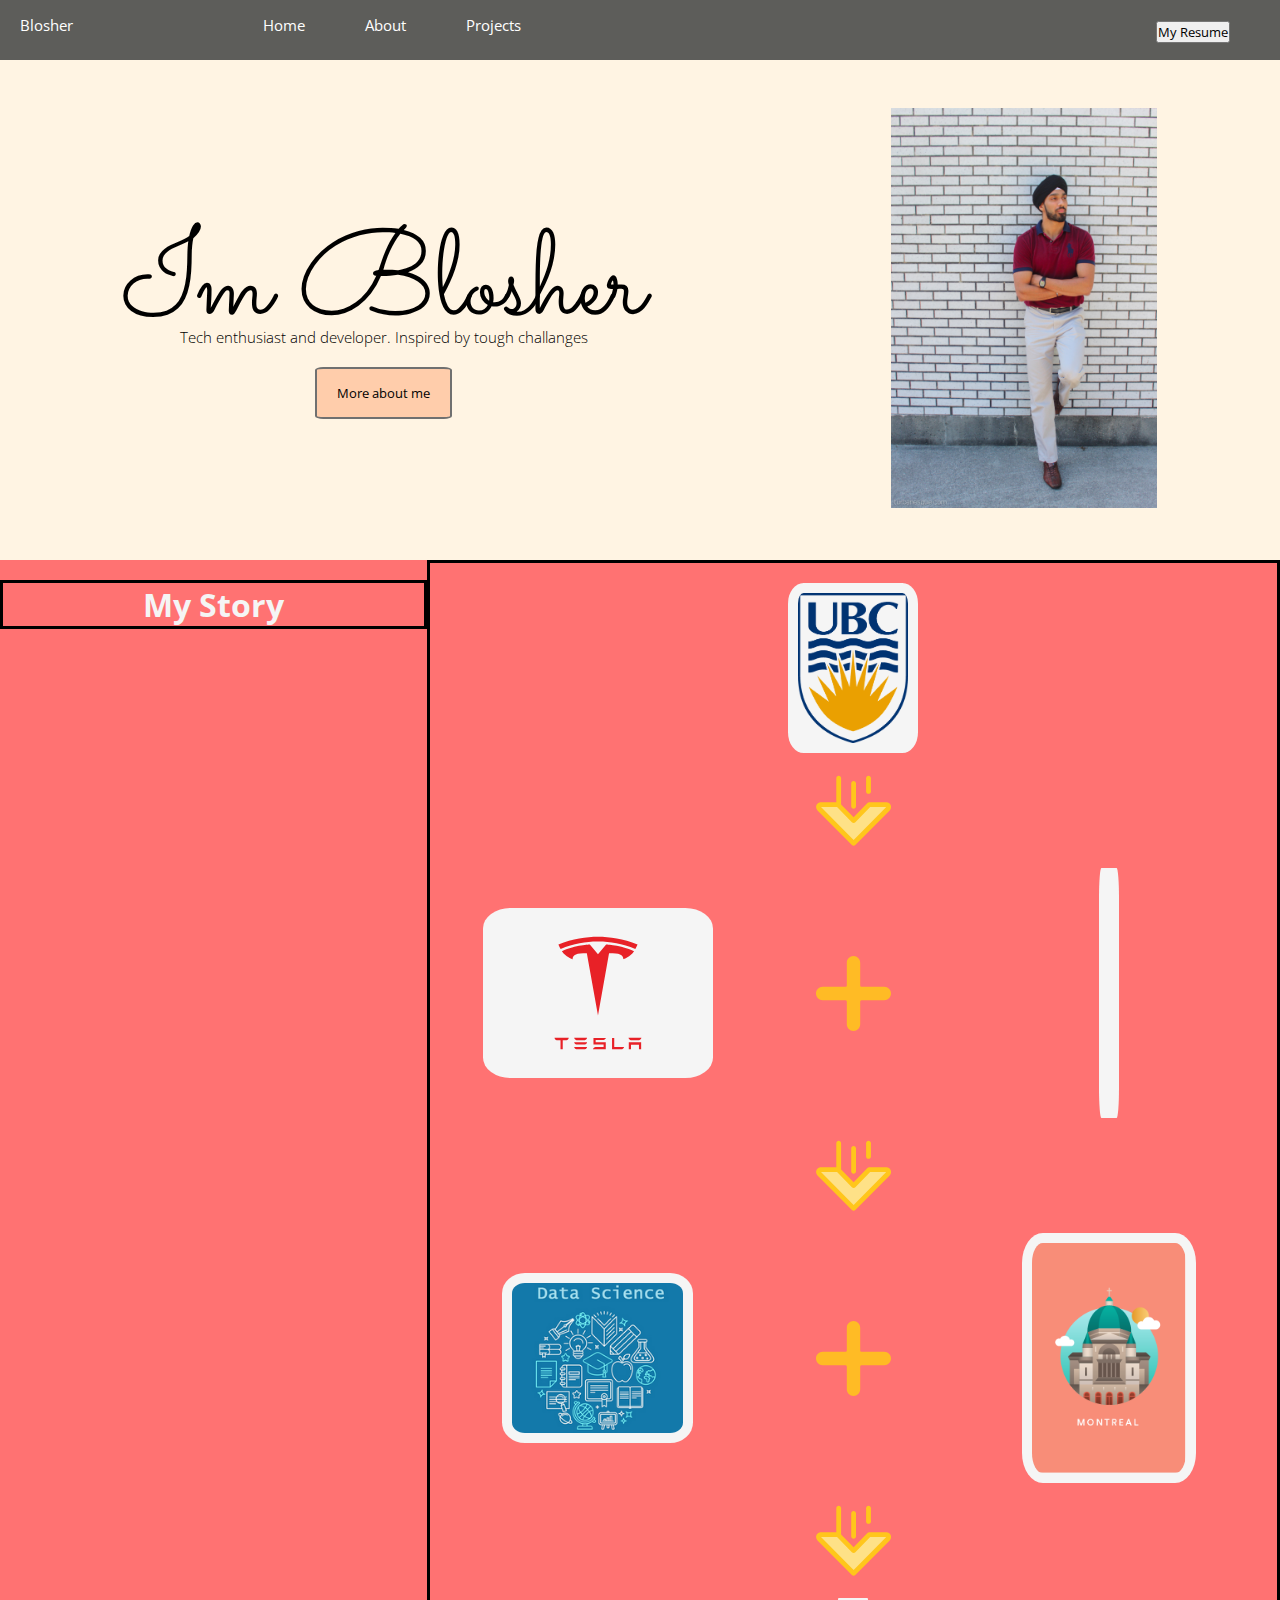
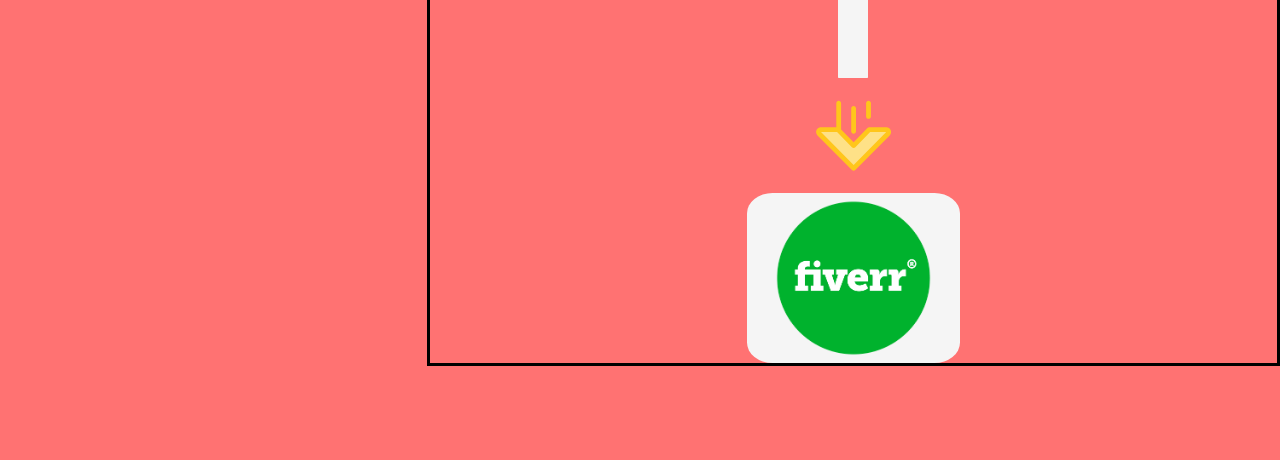
==== PersonalWebsite2/index.html @ 556f164b "Initial Loading of files" ====
<!DOCTYPE html>
<html lang="en" dir="ltr">

<head>
  <meta charset="utf-8" name="Blosher Brar" description="" content="" />
  <link rel="stylesheet" type="text/css" href="index.css">
  <link href="https://fonts.googleapis.com/css?family=Merriweather|Sacramento&display=swap" rel="stylesheet">
  <link href="https://fonts.googleapis.com/css2?family=Open+Sans&display=swap" rel="stylesheet">
  <title>Blosher Brar</title>
</head>
<header class="icon-bar">
  <li class="nav-name"><a href="index.html">Blosher</a></li>
  <li><a href="index.html">Home</a></li>
  <li><a href="about.html">About</a></li>
  <li><a href="projects.html">Projects</a></li>
  <li><button class="nav-resume"> My Resume</button></li>
</header>

<body>
  <div class="grid-container-1">
    <div class="grid-c1-item-1">
      <h1 id="main-name">Im Blosher</h1>
      <h3>Tech enthusiast and developer. Inspired by tough challanges</h3>
      <form action="about.html" method="get">
        <button class="button about-me" type="submit">More about me</button>
      </form>
    </div>
    <div class="grid-c1-item-2">
      <img id="main-pic" src="images/main_pic.jpg" alt="self pic">
    </div>
  </div>
  <div class="grid-container-2">
    <div class="grid-c2-item-1">
      <h1>My Story</h1>
    </div>
    <div class="grid-c2-item-2">
      <img src="images/ubc.gif" alt="">
      <img src="images/next.svg" alt="">
      <img src="images/tesla-logo.svg" alt="">
      <img src="images/plus.svg" alt="">
      <img src="images/army.jpg" alt="">
      <img src="images/next.svg" alt="">
      <img src="images/data_science.png" alt="">
      <img src="images/plus.svg" alt="">
      <img src="images/montreal.png" alt="">
      <img src="images/next.svg" alt="">
      <img src="images/groundswell.png" alt="">
      <img src="images/next.svg" alt="">
      <img src="images/fiverr.png" alt="">
    </div>

  </div>

</body>

</html>
---- PersonalWebsite2/index.css ----
*{
    font-family: "Open Sans", sans-serif;
    margin: 0;
    padding: 0;
    box-sizing: border-box;
}

.button{
    padding: 15px 20px;
    border-radius: 6%;
    background-color: #FFCDAB;
    border: solid 2px #707070 ;
}

/*navigation bar*/
header{
    width: 100%;
    background-color: #5D5D5A;
    overflow: auto;
    margin: 0;
    padding: 0;
    position: relative;
    height: 60px;
}

header li{
    list-style-type: none;
    margin: 0;
    padding: 0;
}

header a{
    border-radius: 10%;
    display: block;
    float: left;
    padding: 5px 10px;
    margin: 10px 20px 0px 20px;
    text-decoration-line: none;
    text-align: center;
    color: white;
    font-size: 15px;
    transition: all .5s ease;
}
/* name  */
.nav-name a{
    margin-right: 150px;
    margin-left: 10px;
}
.nav-name a:hover{
    background-color: #5d5d5d;
}

header a:hover{
    background-color: black;
}

button.about-me:hover{
    background-color: #5D5D5A ;
    color: white;
    transition: all .5s ease;
}

.nav-resume{
    position: absolute;
    top: 35%;
    right: 50px;
}

/* container #1 */

.grid-container-1{
    display: grid;
    grid-template-columns: auto auto;
    justify-content: middle;
    height: 500px;
    background-color: #FFF4E3;
}

.grid-c1-item-1{
    width: 100%;
    text-align: center;
    margin: auto;
}

.grid-c1-item-2{
    width: 100%;
    text-align: center;
    margin: auto;
}

/* container #1 elements */
#main-name{
    font-family: "Sacramento", cursive;
    font-size: 120px;
    font-weight: lighter;
    margin-bottom:-50px;
}

.grid-c1-item-1 h3{
    font-size: 15px;
    font-weight: lighter;
}

.grid-c1-item-1 button{
    margin-top: 20px;
}

#main-pic{
    height: 400px;
    width: auto;
}
/* media files */
@media screen and (max-width: 800px) {
    .grid-container-1{
        display: grid;
        grid-template-columns: auto;
        justify-content: middle;
        height: 1000px;
        background-color: #FFF4E3;
        }
    }

/* container #2 */

.grid-container-2{
    display: grid;
    grid-template-columns: 1fr 2fr;
    justify-content: center;
    height: 1500px;
    background-color: #FF7272;
    align-content: start;
    
}

.grid-c2-item-1 h1{
    width: 100%;
    text-align: center;
    margin-top: 20px;
    color: whitesmoke;
    border: solid black;

}
/* Arrange pictures */
.grid-c2-item-2{
    width: 100%;
    border: solid black;
    display: grid;
    grid-template-columns: 1fr .5fr 1fr; 
    justify-content: middle;
}
img[src*="next"]{
    margin: 20px auto;
    height: 75px;
    grid-column: 1/4
}
img[src*="plus"]{
    margin: auto 50px;
    height: 75px;
    grid-column: 2/3;
}

.grid-c2-item-2 img:nth-child(1){
    margin: 20px auto 0 auto;
    height: 170px;
    background-color: whitesmoke;
    padding: 10px;
    border-radius: 12%;
    grid-column: 1/4;
}
.grid-c2-item-2 img:nth-child(3){
    height: 170px;
    background-color: whitesmoke;
    padding: 10px;
    border-radius: 12%;
    grid-column: 1/2;
    margin: auto;
}
.grid-c2-item-2 img:nth-child(3):hover{
    transition: all .5s ease;
    background-color: #5D5D5A;
    opacity: 80%;
}

.grid-c2-item-2 img:nth-child(5){
    height: 250px;
    grid-column: 3/4;
    border-radius: 12%;
    background-color: whitesmoke;
    padding: 10px;
    margin:auto;
}

.grid-c2-item-2 img:nth-child(7){
    margin: auto;
    height: 170px;
    grid-column: 1/2;
    background-color: whitesmoke;
    padding: 10px;
    border-radius: 12%;

}
.grid-c2-item-2 img:nth-child(9){
    margin: auto;
    height: 250px;
    grid-column: 3/4;
    background-color: whitesmoke;
    padding: 10px;
    border-radius: 12%;

}
.grid-c2-item-2 img:nth-child(11){
    margin: auto;
    height: 80px;
    grid-column: 1/4;
    background-color: whitesmoke;
    padding: 15px;
    border-radius: 2%;

}
.grid-c2-item-2 img:nth-child(13){
    margin: auto;
    height: 170px;
    grid-column: 1/4;
    padding: 5px;
    background-color: whitesmoke;
    border-radius: 12%;
}
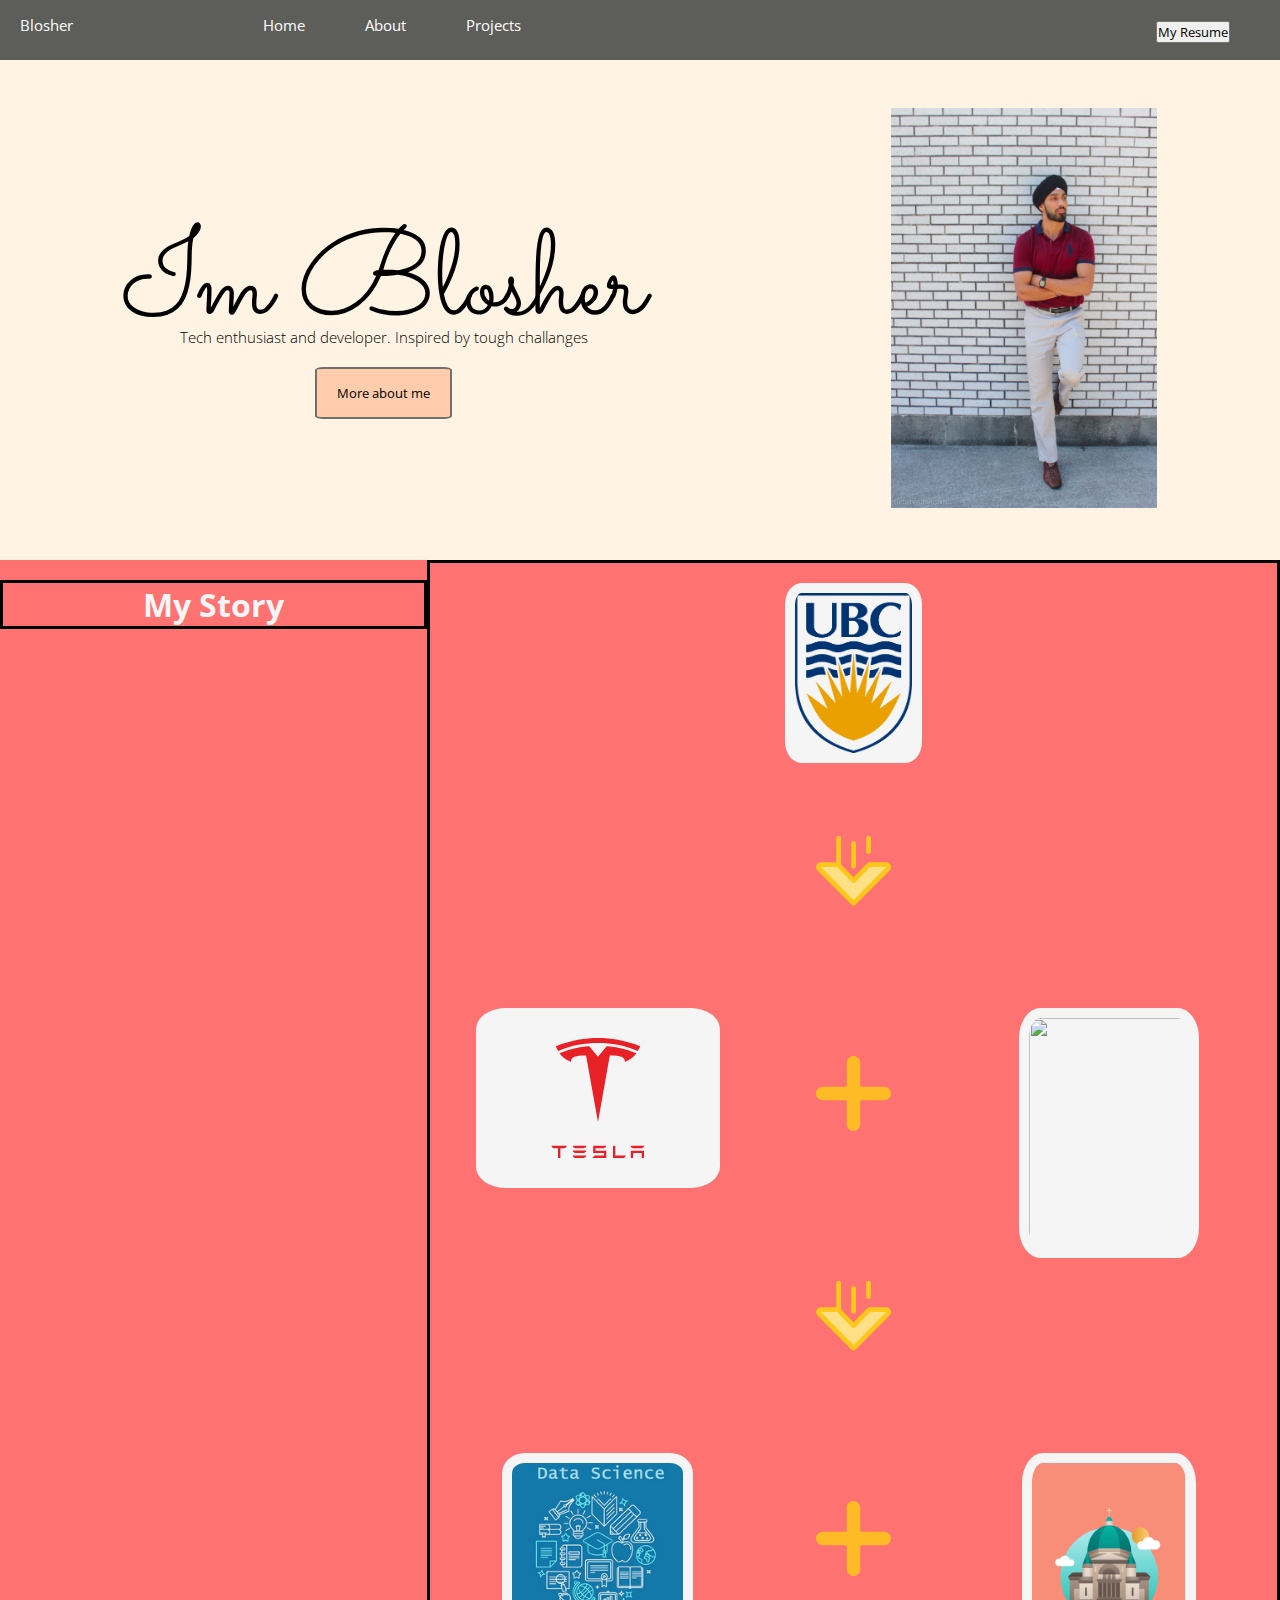
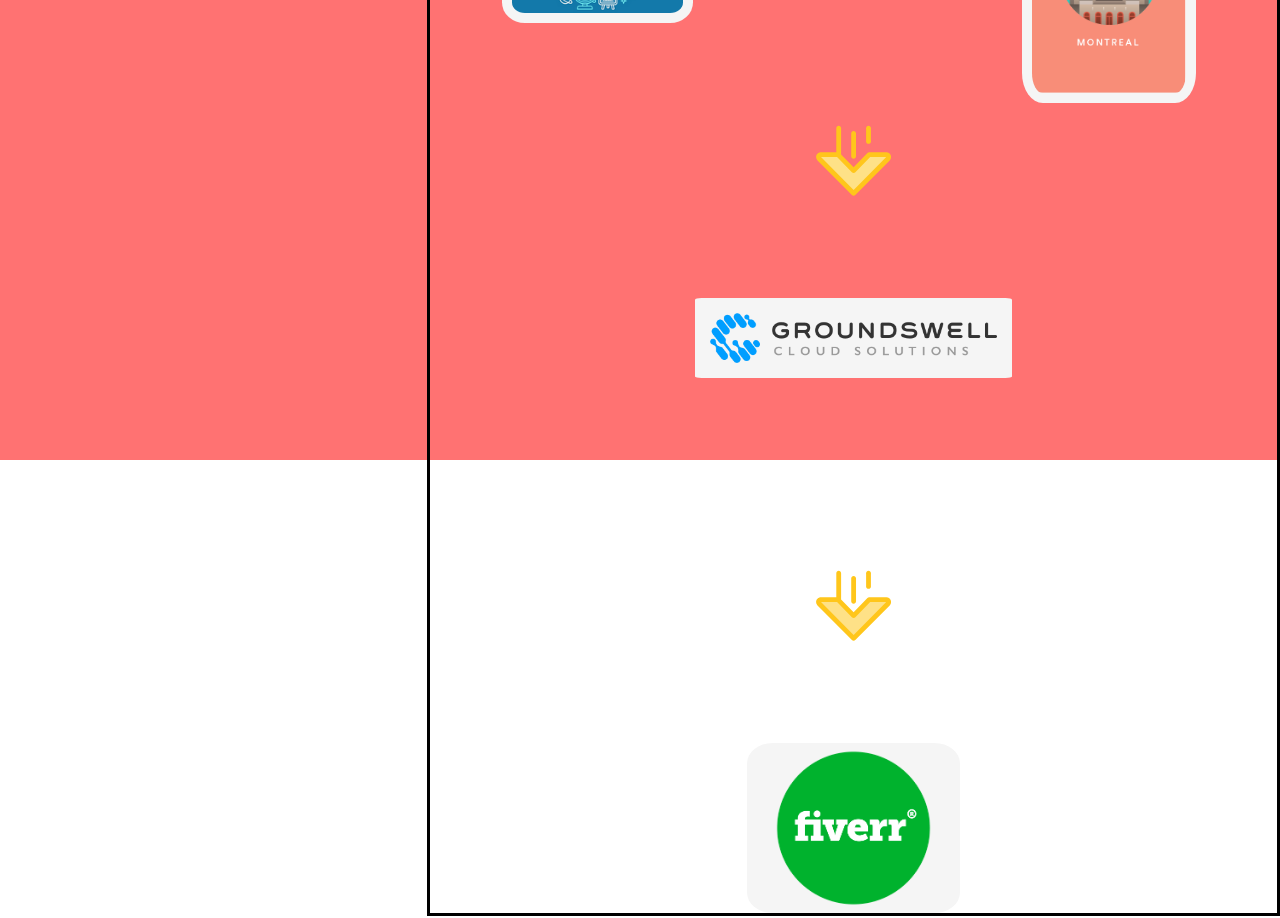
==== commit 596fa2f6: "Version 1" ====
--- a/PersonalWebsite2/index.html
+++ b/PersonalWebsite2/index.html
@@ -34,19 +34,96 @@
       <h1>My Story</h1>
     </div>
     <div class="grid-c2-item-2">
-      <img src="images/ubc.gif" alt="">
-      <img src="images/next.svg" alt="">
-      <img src="images/tesla-logo.svg" alt="">
-      <img src="images/plus.svg" alt="">
-      <img src="images/army.jpg" alt="">
-      <img src="images/next.svg" alt="">
-      <img src="images/data_science.png" alt="">
-      <img src="images/plus.svg" alt="">
-      <img src="images/montreal.png" alt="">
-      <img src="images/next.svg" alt="">
-      <img src="images/groundswell.png" alt="">
-      <img src="images/next.svg" alt="">
-      <img src="images/fiverr.png" alt="">
+      <div class="story-container-single">
+        <img class="story-img" src="images/ubc.gif" alt="">
+        <div class="story-overlay" style="top: 20px;">
+          <div class="story-txt-1">
+            <ul>
+              <li>UBC Bachelor of Science 2010-2015</li>
+              <br>
+              <li>UBC Varsity Rowing team 2011-2014</li>
+            </ul>
+          </div>
+        </div>
+      </div>
+      <img class="story-img" src="images/next.svg" alt="">
+      <div class="story-container-double1">
+        <img class="story-img" src="images/tesla-logo.svg" alt="">
+        <div class="story-overlay tesla">
+          <div class="story-txt-2">
+            <ul>
+              <li>UBC Bachelor of Science 2010-2015</li>
+              <br>
+              <li>UBC Varsity Rowing team 2011-2014</li>
+            </ul>
+          </div>
+        </div>
+      </div>
+      <img class="story-img" src="images/plus.svg" alt="">
+      <div class="story-container-double2">
+        <img class="story-img" src="images/army.jpg" alt="">
+        <div class="story-overlay">
+          <div class="story-txt-1">
+            <ul>
+              <li>UBC Bachelor of Science 2010-2015</li>
+              <br>
+              <li>UBC Varsity Rowing team 2011-2014</li>
+            </ul>
+          </div>
+        </div>
+      </div>
+      <img class="story-img" src="images/next.svg" alt="">
+      <div class="story-container-double1">
+        <img class="story-img" src="images/data_science.png" alt="">
+        <div class="story-overlay">
+          <div class="story-txt-3">
+            <ul>
+              <li>UBC Bachelor of Science 2010-2015</li>
+              <br>
+              <li>UBC Varsity Rowing team 2011-2014</li>
+            </ul>
+          </div>
+        </div>
+      </div>
+      <img class="story-img" src="images/plus.svg" alt="">
+      <div class="story-container-double2">
+        <img class="story-img" src="images/montreal.png" alt="">
+        <div class="story-overlay">
+          <div class="story-txt-4">
+            <ul>
+              <li>UBC Bachelor of Science 2010-2015</li>
+              <br>
+              <li>UBC Varsity Rowing team 2011-2014</li>
+            </ul>
+          </div>
+        </div>
+      </div>
+      <img class="story-img" src="images/next.svg" alt="">
+      <div class="story-container-single">
+        <img class="story-img" src="images/groundswell.png" alt="">
+        <div class="story-overlay">
+          <div class="story-txt-5">
+            <ul>
+              <li>UBC Bachelor of Science 2010-2015</li>
+              <br>
+              <li>UBC Varsity Rowing team 2011-2014</li>
+            </ul>
+          </div>
+        </div>
+      </div>
+      <img class="story-img" src="images/next.svg" alt="">
+      <div class="story-container-single">
+        <img class="story-img" src="images/fiverr.png" alt="">
+        <div class="story-overlay">
+          <div class="story-txt-6">
+            <ul>
+              <li>UBC Bachelor of Science 2010-2015</li>
+              <br>
+              <li>UBC Varsity Rowing team 2011-2014</li>
+            </ul>
+          </div>
+        </div>
+      </div>
     </div>
 
   </div>
--- a/PersonalWebsite2/index.css
+++ b/PersonalWebsite2/index.css
@@ -1,19 +1,19 @@
-*{
+* {
     font-family: "Open Sans", sans-serif;
     margin: 0;
     padding: 0;
     box-sizing: border-box;
 }
 
-.button{
+.button {
     padding: 15px 20px;
     border-radius: 6%;
     background-color: #FFCDAB;
-    border: solid 2px #707070 ;
+    border: solid 2px #707070;
 }
 
 /*navigation bar*/
-header{
+header {
     width: 100%;
     background-color: #5D5D5A;
     overflow: auto;
@@ -23,13 +23,13 @@
     height: 60px;
 }
 
-header li{
+header li {
     list-style-type: none;
     margin: 0;
     padding: 0;
 }
 
-header a{
+header a {
     border-radius: 10%;
     display: block;
     float: left;
@@ -41,26 +41,28 @@
     font-size: 15px;
     transition: all .5s ease;
 }
+
 /* name  */
-.nav-name a{
+.nav-name a {
     margin-right: 150px;
     margin-left: 10px;
 }
-.nav-name a:hover{
+
+.nav-name a:hover {
     background-color: #5d5d5d;
 }
 
-header a:hover{
+header a:hover {
     background-color: black;
 }
 
-button.about-me:hover{
-    background-color: #5D5D5A ;
+button.about-me:hover {
+    background-color: #5D5D5A;
     color: white;
     transition: all .5s ease;
 }
 
-.nav-resume{
+.nav-resume {
     position: absolute;
     top: 35%;
     right: 50px;
@@ -68,7 +70,7 @@
 
 /* container #1 */
 
-.grid-container-1{
+.grid-container-1 {
     display: grid;
     grid-template-columns: auto auto;
     justify-content: middle;
@@ -76,63 +78,64 @@
     background-color: #FFF4E3;
 }
 
-.grid-c1-item-1{
-    width: 100%;
-    text-align: center;
-    margin: auto;
-}
-
-.grid-c1-item-2{
+.grid-c1-item-1 {
+    width: 100%;
+    text-align: center;
+    margin: auto;
+}
+
+.grid-c1-item-2 {
     width: 100%;
     text-align: center;
     margin: auto;
 }
 
 /* container #1 elements */
-#main-name{
+#main-name {
     font-family: "Sacramento", cursive;
     font-size: 120px;
     font-weight: lighter;
-    margin-bottom:-50px;
-}
-
-.grid-c1-item-1 h3{
+    margin-bottom: -50px;
+}
+
+.grid-c1-item-1 h3 {
     font-size: 15px;
     font-weight: lighter;
 }
 
-.grid-c1-item-1 button{
+.grid-c1-item-1 button {
     margin-top: 20px;
 }
 
-#main-pic{
+#main-pic {
     height: 400px;
     width: auto;
 }
+
 /* media files */
 @media screen and (max-width: 800px) {
-    .grid-container-1{
+    .grid-container-1 {
         display: grid;
         grid-template-columns: auto;
         justify-content: middle;
         height: 1000px;
         background-color: #FFF4E3;
-        }
     }
+}
 
 /* container #2 */
 
-.grid-container-2{
+.grid-container-2 {
     display: grid;
     grid-template-columns: 1fr 2fr;
     justify-content: center;
     height: 1500px;
     background-color: #FF7272;
     align-content: start;
-    
-}
-
-.grid-c2-item-1 h1{
+
+}
+
+.grid-c2-item-1 h1 {
     width: 100%;
     text-align: center;
     margin-top: 20px;
@@ -140,87 +143,137 @@
     border: solid black;
 
 }
+
 /* Arrange pictures */
-.grid-c2-item-2{
+.grid-c2-item-2 {
     width: 100%;
     border: solid black;
     display: grid;
-    grid-template-columns: 1fr .5fr 1fr; 
+    grid-template-columns: 1fr .5fr 1fr;
     justify-content: middle;
 }
-img[src*="next"]{
-    margin: 20px auto;
+
+img[src*="next"] {
+    margin: 100px auto;
     height: 75px;
     grid-column: 1/4
 }
-img[src*="plus"]{
+
+img[src*="plus"] {
     margin: auto 50px;
     height: 75px;
     grid-column: 2/3;
 }
 
-.grid-c2-item-2 img:nth-child(1){
+/* hover formatting */
+.story-container-single {
+    margin: auto;
+    grid-column: 1/4;
+    height: 170px;
+    position: relative;
+}
+.story-container-double1 {
+    margin: auto;
+    grid-column: 1/2;
+    height: 170px;
+    position: relative;
+}
+
+.story-container-double2 {
+    margin: auto;
+    grid-column: 3/4;
+    height: 170px;
+    position: relative;
+}
+
+.story-overlay {
+    position: absolute;
+    bottom: 0;
+    left: 0;
+    right: 0;
+    height: 100%;
+    width: 100%;
+    opacity: 0;
+    transition: .5s ease;
+    background-color: #5d5d5a;
+    border-radius: 12%;
+}
+
+.story-container-single:hover .story-overlay {
+    opacity: .92;
+}
+.story-container-double1:hover .story-overlay {
+    opacity: .92;
+}
+.story-container-double2:hover .story-overlay {
+    opacity: .92;
+}
+
+div[class*=story-txt] {
+    color: white;
+    top: 45%;
+    left: 40%;
+    font-size: 12px;
+    position: absolute;
+    -webkit-transform: translate(-50%, -50%);
+    -ms-transform: translate(-50%, -50%);
+    transform: translate(-50%, -50%);
+    text-align: left;
+}
+
+/* img specific formatting */
+.story-txt-1{
+    top: 45%;
+    left: 40%;
+}
+
+img[src*="ubc"]{
     margin: 20px auto 0 auto;
-    height: 170px;
-    background-color: whitesmoke;
-    padding: 10px;
-    border-radius: 12%;
-    grid-column: 1/4;
-}
-.grid-c2-item-2 img:nth-child(3){
-    height: 170px;
-    background-color: whitesmoke;
-    padding: 10px;
-    border-radius: 12%;
-    grid-column: 1/2;
-    margin: auto;
-}
-.grid-c2-item-2 img:nth-child(3):hover{
-    transition: all .5s ease;
-    background-color: #5D5D5A;
-    opacity: 80%;
-}
-
-.grid-c2-item-2 img:nth-child(5){
+    height: 180px;
+    background-color: whitesmoke;
+    padding: 10px;
+    border-radius: 12%;
+}
+
+img[src*="tesla"] {
+    height: 180px;
+    background-color: whitesmoke;
+    padding: 10px;
+    border-radius: 12%;
+    margin: auto
+}
+
+img[src*="army"] {
     height: 250px;
-    grid-column: 3/4;
-    border-radius: 12%;
-    background-color: whitesmoke;
-    padding: 10px;
-    margin:auto;
-}
-
-.grid-c2-item-2 img:nth-child(7){
-    margin: auto;
-    height: 170px;
-    grid-column: 1/2;
-    background-color: whitesmoke;
-    padding: 10px;
-    border-radius: 12%;
-
-}
-.grid-c2-item-2 img:nth-child(9){
-    margin: auto;
+    width: 180px;
+    background-color: whitesmoke;
+    padding: 10px;
+    border-radius: 12%;
+    margin: auto;
+}
+
+img[src*="data_science"]{
+    height: 170px;
+    background-color: whitesmoke;
+    padding: 10px;
+    border-radius: 12%;
+    margin: auto;
+}
+img[src*="montreal"]{
     height: 250px;
-    grid-column: 3/4;
-    background-color: whitesmoke;
-    padding: 10px;
-    border-radius: 12%;
-
-}
-.grid-c2-item-2 img:nth-child(11){
-    margin: auto;
+    background-color: whitesmoke;
+    padding: 10px;
+    border-radius: 12%;
+    margin: auto;
+}
+img[src*="groundswell"]{
     height: 80px;
-    grid-column: 1/4;
     background-color: whitesmoke;
     padding: 15px;
     border-radius: 2%;
-
-}
-.grid-c2-item-2 img:nth-child(13){
-    margin: auto;
-    height: 170px;
-    grid-column: 1/4;
+}
+img[src*="fiverr"]{
+    height: 170px;
     padding: 5px;
     background-color: whitesmoke;
     border-radius: 12%;
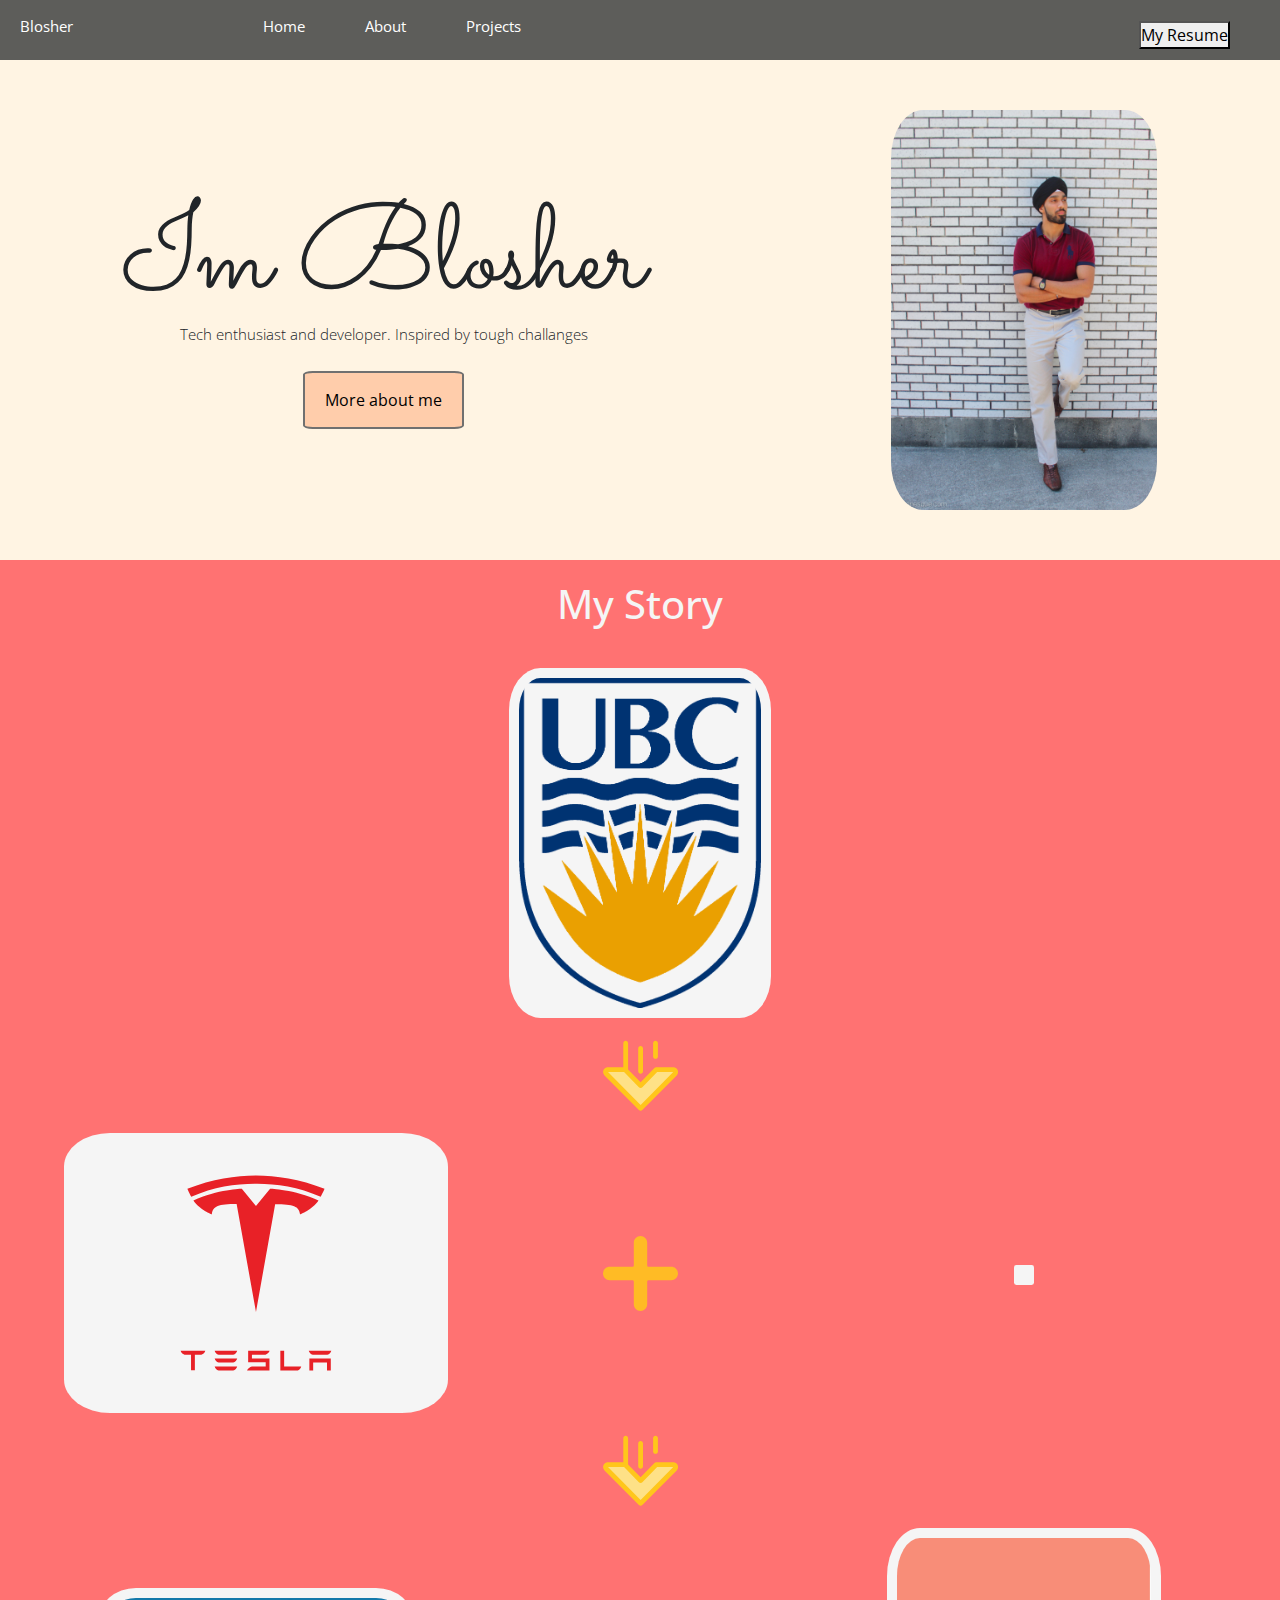
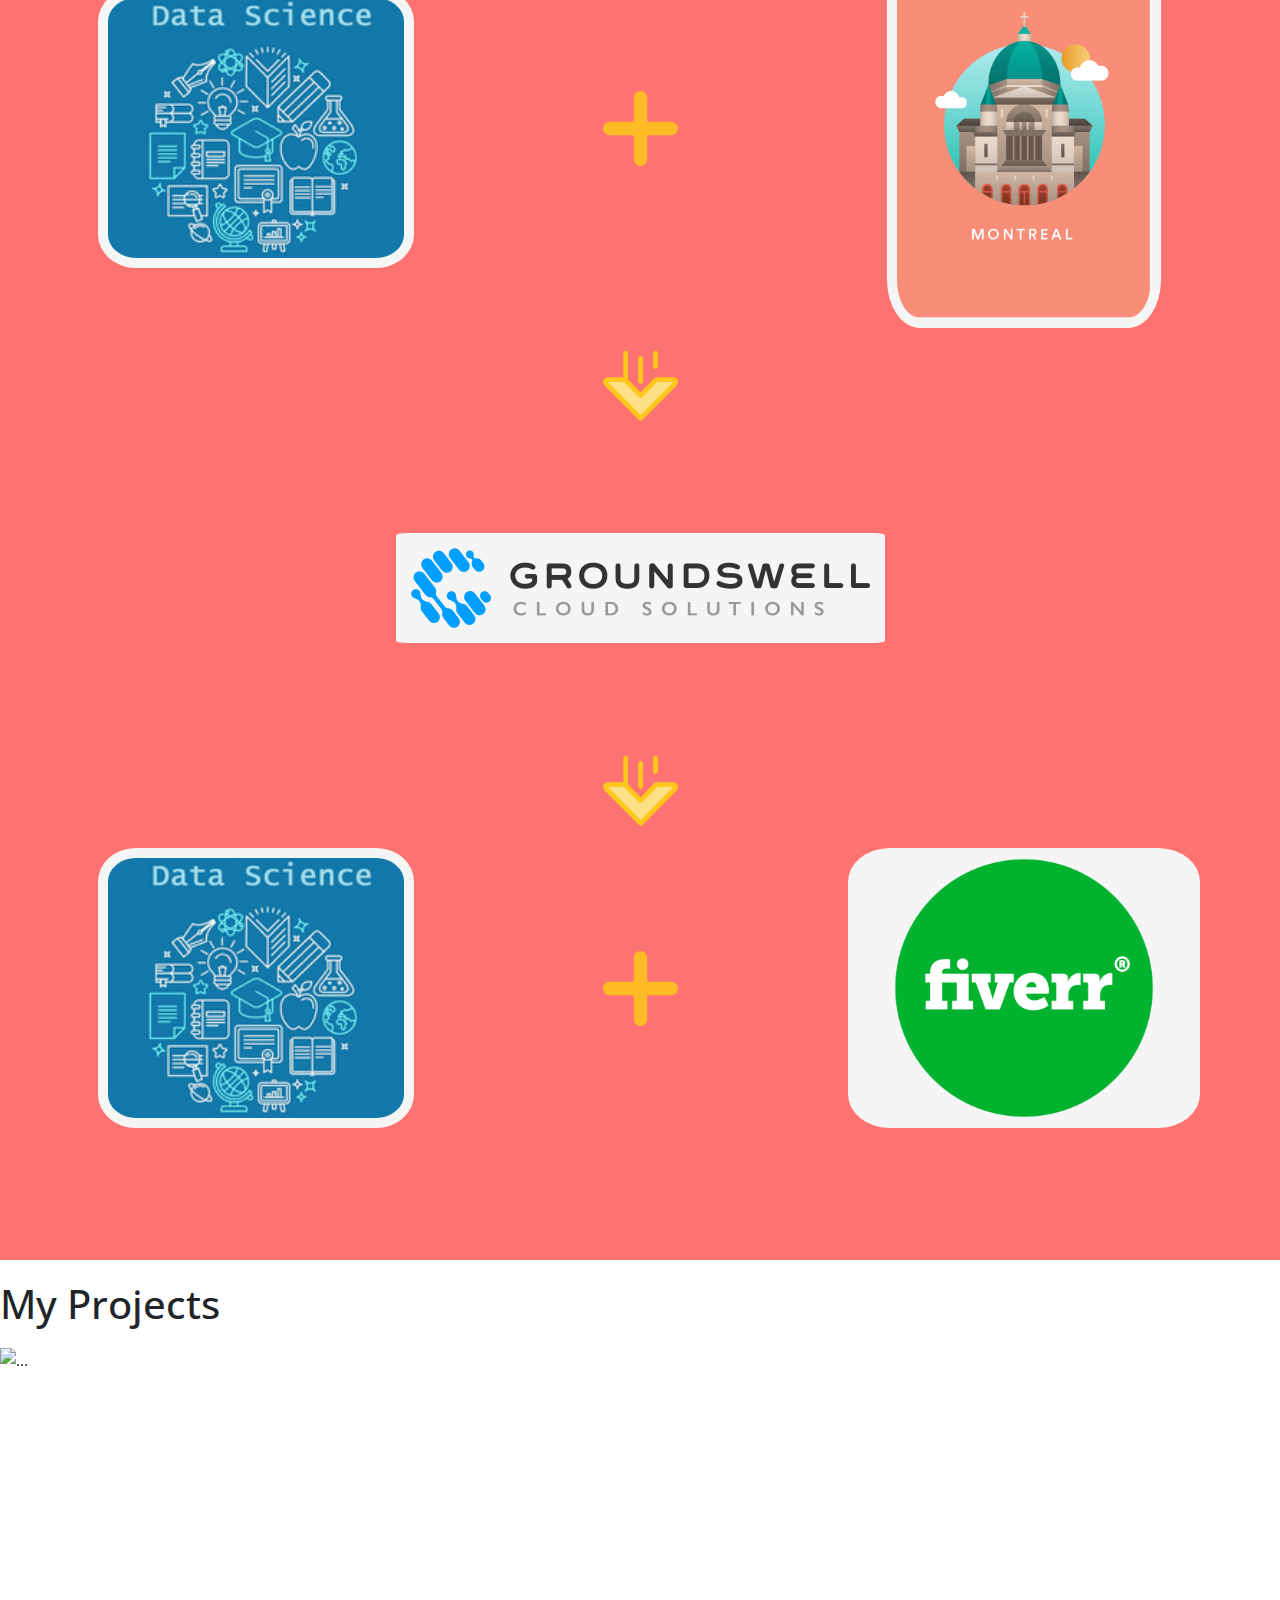
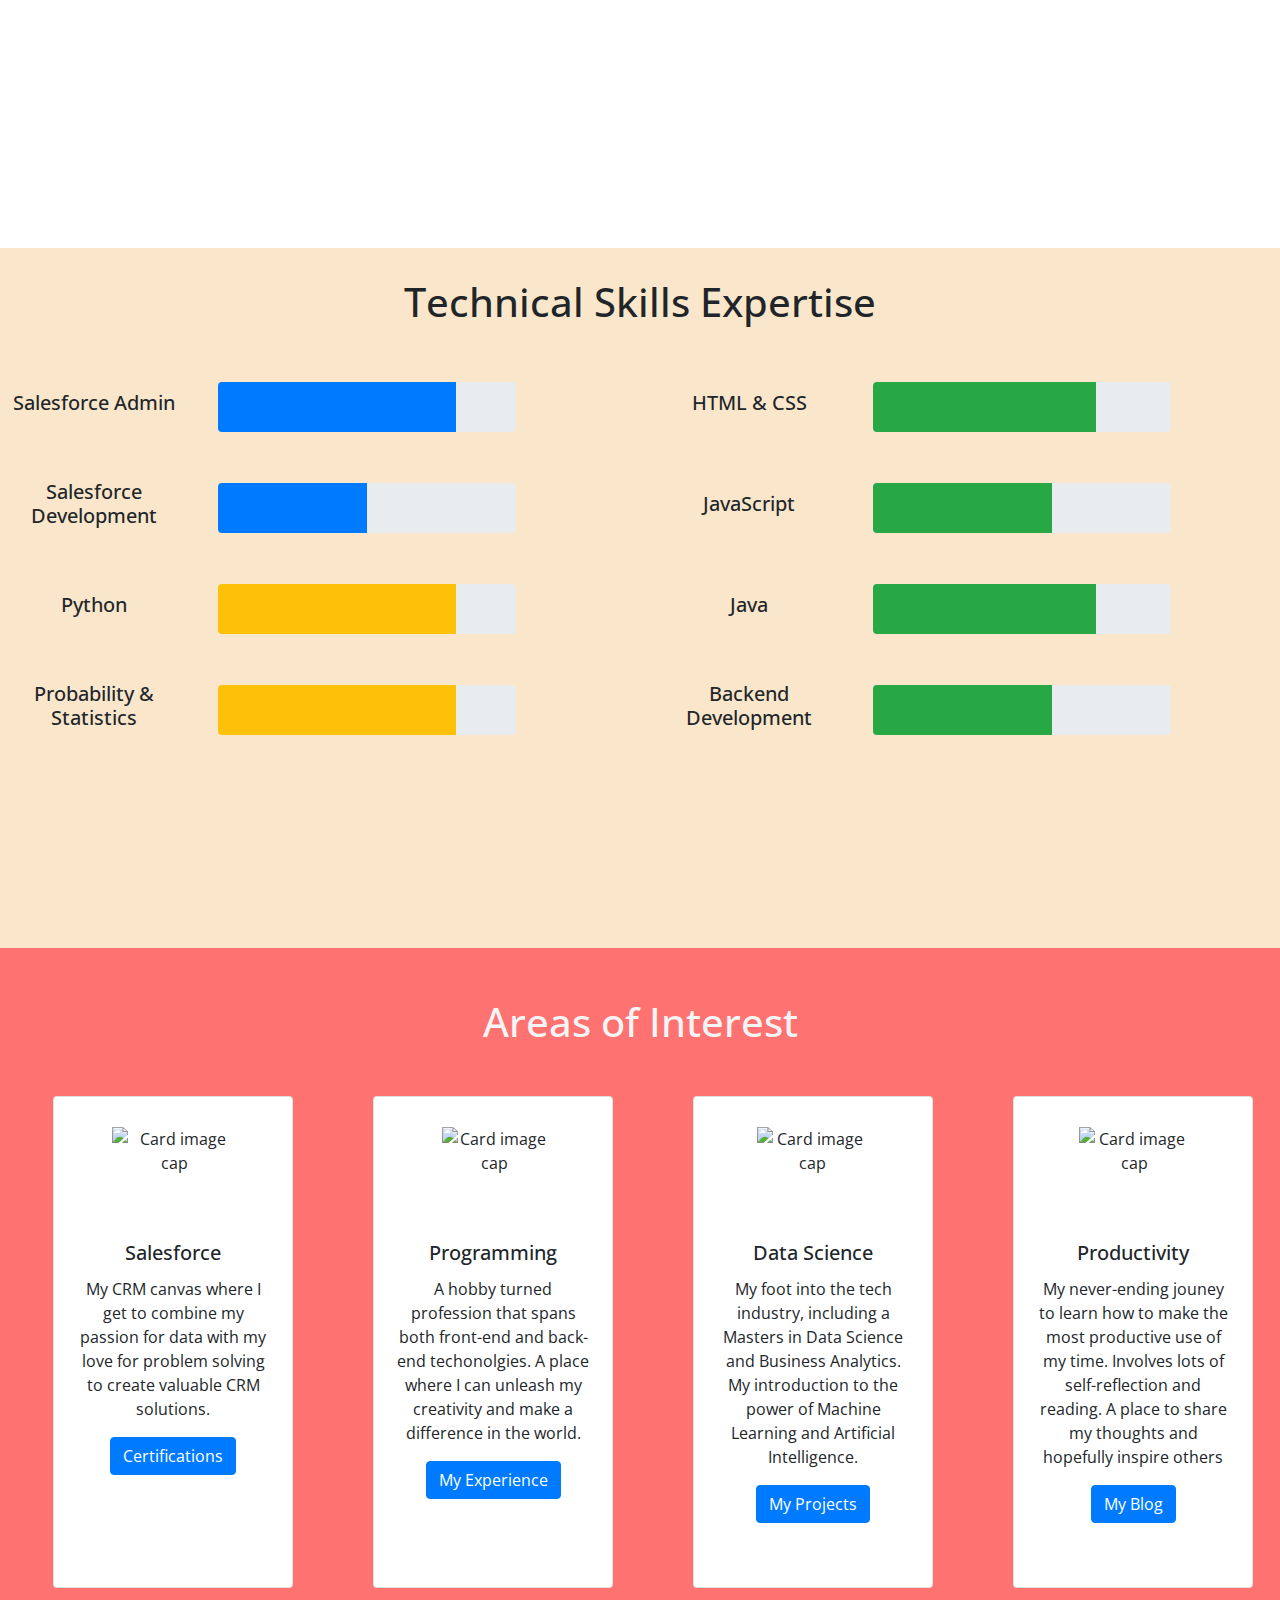
==== commit 1e9c8242: "Add files via upload" ====
--- a/PersonalWebsite2/index.html
+++ b/PersonalWebsite2/index.html
@@ -6,6 +6,16 @@
   <link rel="stylesheet" type="text/css" href="index.css">
   <link href="https://fonts.googleapis.com/css?family=Merriweather|Sacramento&display=swap" rel="stylesheet">
   <link href="https://fonts.googleapis.com/css2?family=Open+Sans&display=swap" rel="stylesheet">
+  <link rel="stylesheet" href="https://stackpath.bootstrapcdn.com/bootstrap/4.5.2/css/bootstrap.min.css"
+    integrity="sha384-JcKb8q3iqJ61gNV9KGb8thSsNjpSL0n8PARn9HuZOnIxN0hoP+VmmDGMN5t9UJ0Z" crossorigin="anonymous">
+  <!-- Font Awesome -->
+  <link rel="stylesheet" href="https://use.fontawesome.com/releases/v5.11.2/css/all.css">
+  <!-- Google Fonts Roboto -->
+  <link rel="stylesheet" href="https://fonts.googleapis.com/css?family=Roboto:300,400,500,700&display=swap">
+  <!-- Bootstrap core CSS -->
+  <link rel="stylesheet" href="bootstrap-4.5.2-dist/css/bootstrap.min.css">
+  <!-- Material Design Bootstrap -->
+  <link rel="stylesheet" href="bootstrap-4.5.2-dist/css/bootstrap-grid.min.css">
   <title>Blosher Brar</title>
 </head>
 <header class="icon-bar">
@@ -30,104 +40,348 @@
     </div>
   </div>
   <div class="grid-container-2">
-    <div class="grid-c2-item-1">
-      <h1>My Story</h1>
-    </div>
-    <div class="grid-c2-item-2">
-      <div class="story-container-single">
-        <img class="story-img" src="images/ubc.gif" alt="">
-        <div class="story-overlay" style="top: 20px;">
-          <div class="story-txt-1">
-            <ul>
-              <li>UBC Bachelor of Science 2010-2015</li>
-              <br>
-              <li>UBC Varsity Rowing team 2011-2014</li>
-            </ul>
-          </div>
-        </div>
-      </div>
-      <img class="story-img" src="images/next.svg" alt="">
-      <div class="story-container-double1">
-        <img class="story-img" src="images/tesla-logo.svg" alt="">
-        <div class="story-overlay tesla">
-          <div class="story-txt-2">
-            <ul>
-              <li>UBC Bachelor of Science 2010-2015</li>
-              <br>
-              <li>UBC Varsity Rowing team 2011-2014</li>
-            </ul>
-          </div>
-        </div>
-      </div>
-      <img class="story-img" src="images/plus.svg" alt="">
-      <div class="story-container-double2">
-        <img class="story-img" src="images/army.jpg" alt="">
-        <div class="story-overlay">
-          <div class="story-txt-1">
-            <ul>
-              <li>UBC Bachelor of Science 2010-2015</li>
-              <br>
-              <li>UBC Varsity Rowing team 2011-2014</li>
-            </ul>
-          </div>
-        </div>
-      </div>
-      <img class="story-img" src="images/next.svg" alt="">
-      <div class="story-container-double1">
-        <img class="story-img" src="images/data_science.png" alt="">
-        <div class="story-overlay">
-          <div class="story-txt-3">
-            <ul>
-              <li>UBC Bachelor of Science 2010-2015</li>
-              <br>
-              <li>UBC Varsity Rowing team 2011-2014</li>
-            </ul>
-          </div>
-        </div>
-      </div>
-      <img class="story-img" src="images/plus.svg" alt="">
-      <div class="story-container-double2">
-        <img class="story-img" src="images/montreal.png" alt="">
-        <div class="story-overlay">
-          <div class="story-txt-4">
-            <ul>
-              <li>UBC Bachelor of Science 2010-2015</li>
-              <br>
-              <li>UBC Varsity Rowing team 2011-2014</li>
-            </ul>
-          </div>
-        </div>
-      </div>
-      <img class="story-img" src="images/next.svg" alt="">
-      <div class="story-container-single">
-        <img class="story-img" src="images/groundswell.png" alt="">
-        <div class="story-overlay">
-          <div class="story-txt-5">
-            <ul>
-              <li>UBC Bachelor of Science 2010-2015</li>
-              <br>
-              <li>UBC Varsity Rowing team 2011-2014</li>
-            </ul>
-          </div>
-        </div>
-      </div>
-      <img class="story-img" src="images/next.svg" alt="">
-      <div class="story-container-single">
-        <img class="story-img" src="images/fiverr.png" alt="">
-        <div class="story-overlay">
-          <div class="story-txt-6">
-            <ul>
-              <li>UBC Bachelor of Science 2010-2015</li>
-              <br>
-              <li>UBC Varsity Rowing team 2011-2014</li>
-            </ul>
-          </div>
-        </div>
-      </div>
-    </div>
-
-  </div>
-
+    <h1 class=subTitle-white>My Story</h1>
+    <div class="story-container-single">
+      <img class="story-img" src="images/ubc.gif" alt="">
+      <div class="story-overlay" style="height: 94%; top: 5%; ">
+        <div class="story-txt-1">
+          <br>
+          <h3>Undergraduate Degree</h3>
+          <br>
+          <ul>
+            <li>Bachelor of Science 2010-2015</li>
+            <br>
+            <li>UBC Varsity Rowing team 2011-2014</li>
+            <br>
+            <li>President's Entrance Scholarship</li>
+          </ul>
+        </div>
+      </div>
+    </div>
+    <img class="story-img" src="images/next.svg" alt="">
+    <div class="story-container-double1">
+      <img class="story-img" src="images/tesla-logo.svg" alt="">
+      <div class="story-overlay">
+        <div class="story-txt-2">
+          <br>
+          <h3>Sales Advisor</h3>
+          <br>
+          <ul>
+            <li>Excite, engage and educate prospective customers and current owners.</li>
+            <br>
+            <li>Follow up with leads and develop meaningful relationships by carefully understanding what is important
+              to the customer. </li>
+          </ul>
+        </div>
+      </div>
+    </div>
+    <img class="story-img" src="images/plus.svg" alt="">
+    <div class="story-container-double2">
+      <img class="story-img" src="images/army.jpg" alt="">
+      <div class="story-overlay">
+        <div class="story-txt-1">
+          <br>
+          <h3>Infantry Officer</h3>
+          <h3>(Reservist)</h3>
+          <br>
+          <ul>
+            <li>Learnt the duties and responsibilities required to command and lead an Infantry Platoon.</li>
+            <br>
+            <li>Learnt to perform at a high level while in a high stress environment.</li>
+            <br>
+            <li>Underwent rigorous training to develop discipline, planning, resiliency, and drive.</li>
+          </ul>
+        </div>
+      </div>
+    </div>
+    <img class="story-img" src="images/next.svg" alt="">
+    <div class="story-container-double1">
+      <img class="story-img" src="images/data_science.png" alt="">
+      <div class="story-overlay-4">
+        <div class="story-txt-4">
+          <br>
+          <h3>Masters in Data Science & Business Analytics</h3>
+          <h3 style="font-weight: normal;">(University of Montreal)</h3>
+          <br>
+          <ul>
+            <li>Probability, statistics, and modelling with adv techniques in ML & AI using Python</li>
+            <br>
+            <li>Graduation: April 2021</li>
+          </ul>
+        </div>
+      </div>
+    </div>
+    <img class="story-img" src="images/plus.svg" alt="">
+    <div class="story-container-double2">
+      <img class="story-img" src="images/montreal.png" alt="">
+      <div class="story-overlay">
+        <div class="story-txt-4">
+          <br>
+          <h3>Self-taught Developer</h3>
+          <br>
+          <ul>
+            <li>Self-paced training and projects in web development </li>
+            <br>
+            <li> HTML/CSS, JavaScript, jQuery</li>
+            <br>
+            <li> Node.js, EJS, REST API's, Github, Heroku</li>
+            <br>
+            <li> mySQL, MongoDB</li>
+          </ul>
+        </div>
+      </div>
+    </div>
+    <img class="story-img" src="images/next.svg" alt="">
+    <div class="story-container-single">
+      <img class="story-img" src="images/groundswell.png" alt="">
+      <div class="story-overlay">
+        <div class="story-txt-5">
+          <br>
+          <h3>Salesforce Consultant Intern</h3>
+          <h3 style="font-weight: normal;">(Groundswell Cloud Solutions Inc.)</h3>
+          <br>
+          <ul>
+            <li>Helped create end-to-end digital transformations for enterprise level organizations using the Salesforce
+              platform.</li>
+            <br>
+            <li>Learnt how to work within agile methodology to drive successful CRM implementations.</li>
+            <br>
+            <li>Created mock-ups, data models, slide presentations, pseudo code, and process flows.</li>
+          </ul>
+        </div>
+      </div>
+    </div>
+    <img class="story-img" src="images/next.svg" alt="">
+    <div class="story-container-double1">
+      <img class="story-img" src="images/data_science.png" alt="">
+      <div class="story-overlay-4">
+        <div class="story-txt-4">
+          <br>
+          <h3>Masters in Data Science & Business Analytics</h3>
+          <h3 style="font-weight: normal;">(University of Montreal)</h3>
+          <br>
+          <ul>
+            <li>Probability, statistics, and modelling with adv techniques in ML & AI using Python</li>
+            <br>
+            <li> Graduation: April 2021</li>
+          </ul>
+        </div>
+      </div>
+    </div>
+    <img class="story-img" src="images/plus.svg" alt="">
+    <div class="story-container-double2">
+      <img class="story-img" src="images/fiverr.png" alt="">
+      <div class="story-overlay">
+        <div class="story-txt-6">
+          <br>
+          <h3>Freelance Software Developer</h3>
+          <h3>(Part-time)</h3>
+          <br>
+          <ul>
+            <li>Help clients with their projects using my expertise in Data Science & Web Development.</li>
+            <br>
+            <li> Rated 4.7 / 5 for sucessful & on-time delivery across various projects</li>
+          </ul>
+        </div>
+      </div>
+    </div>
+
+  </div>
+  <div class="grid-container-3">
+    <h1 class=subTitle-black>My Projects</h1>
+    <div id="carouselExampleIndicators" class="carousel slide" data-ride="carousel">
+      <ol class="carousel-indicators">
+        <li data-target="#carouselExampleIndicators" data-slide-to="0" class="active"></li>
+        <li data-target="#carouselExampleIndicators" data-slide-to="1"></li>
+        <li data-target="#carouselExampleIndicators" data-slide-to="2"></li>
+      </ol>
+      <div class="carousel-inner">
+        <div class="carousel-item active">
+          <img src="images/project2.jpg" class="d-block w-100" alt="...">
+          <div class="carousel-caption d-none d-md-block">
+            <h5>First slide label</h5>
+            <p>Nulla vitae elit libero, a pharetra augue mollis interdum.</p>
+          </div>
+        </div>
+        <div class="carousel-item">
+          <img src="images/project3.jpg" class="d-block w-100" alt="...">
+          <div class="carousel-caption d-none d-md-block">
+            <h5>Second slide label</h5>
+            <p>Lorem ipsum dolor sit amet, consectetur adipiscing elit.</p>
+          </div>
+        </div>
+        <div class="carousel-item">
+          <img src="images/time_util.jpeg" class="d-block w-100" alt="...">
+          <div class="carousel-caption d-none d-md-block">
+            <h5>Third slide label</h5>
+            <p>Praesent commodo cursus magna, vel scelerisque nisl consectetur.</p>
+          </div>
+        </div>
+      </div>
+    </div>
+  </div>
+  <div class="grid-container-4">
+    <h1>Technical Skills Expertise</h1>
+    <br />
+    <br />
+    <div class="section4row1 row align-items-center">
+      <div class="section4col1 col-2">
+        <h5>Salesforce Admin</h5>
+      </div>
+      <div class="section4col2 col-3">
+        <div class="progress" style="height:50px">
+          <div class="progress-bar" role="progressbar" aria-valuenow="80" style="width:80%" aria-valuemin="0"
+            aria-valuemax="100"></div>
+        </div>
+      </div>
+      <div class="section4col3 col-1"></div>
+      <div class="section4col1 col-2">
+        <h5>HTML & CSS</h5>
+      </div>
+      <div class="section4col2 col-3">
+        <div class="progress" style="height:50px">
+          <div class="progress-bar bg-success" role="progressbar" aria-valuenow="50" style="width:75%" aria-valuemin="0"
+            aria-valuemax="100"></div>
+        </div>
+      </div>
+    </div>
+    <br />
+    <br />
+    <div class="section4row1 row align-items-center">
+      <div class="section4col1 col-2">
+        <h5>Salesforce Development</h5>
+      </div>
+      <div class="section4col2 col-3">
+        <div class="progress" style="height:50px">
+          <div class="progress-bar" role="progressbar" aria-valuenow="50" style="width:50%" aria-valuemin="0"
+            aria-valuemax="100"></div>
+        </div>
+      </div>
+      <div class="section4col3 col-1"></div>
+      <div class="section4col1 col-2">
+        <h5>JavaScript</h5>
+      </div>
+      <div class="section4col2 col-3">
+        <div class="progress" style="height:50px">
+          <div class="progress-bar bg-success" role="progressbar" aria-valuenow="60" style="width:60%" aria-valuemin="0"
+            aria-valuemax="100"></div>
+        </div>
+      </div>
+    </div>
+    <br />
+    <br />
+    <div class="section4row1 row align-items-center">
+      <div class="section4col1 col-2">
+        <h5>Python</h5>
+      </div>
+      <div class="section4col2 col-3">
+        <div class="progress" style="height:50px">
+          <div class="progress-bar bg-warning" role="progressbar" aria-valuenow="80" style="width:80%" aria-valuemin="0"
+            aria-valuemax="100"></div>
+        </div>
+      </div>
+      <div class="section4col3 col-1"></div>
+      <div class="section4col1 col-2">
+        <h5>Java</h5>
+      </div>
+      <div class="section4col2 col-3">
+        <div class="progress" style="height:50px">
+          <div class="progress-bar bg-success" role="progressbar" aria-valuenow="60" style="width:75%" aria-valuemin="0"
+            aria-valuemax="100"></div>
+        </div>
+      </div>
+    </div>
+    <br />
+    <br />
+    <div class="section4row1 row align-items-center">
+      <div class="section4col1 col-2">
+        <h5>Probability & Statistics</h5>
+      </div>
+      <div class="section4col2 col-3">
+        <div class="progress" style="height:50px">
+          <div class="progress-bar bg-warning" role="progressbar" aria-valuenow="80" style="width:80%" aria-valuemin="0"
+            aria-valuemax="100"></div>
+        </div>
+      </div>
+      <div class="section4col3 col-1"></div>
+      <div class="section4col1 col-2">
+        <h5>Backend Development</h5>
+      </div>
+      <div class="section4col2 col-3">
+        <div class="progress" style="height:50px">
+          <div class="progress-bar bg-success" role="progressbar" aria-valuenow="60" style="width:60%" aria-valuemin="0"
+            aria-valuemax="100"></div>
+        </div>
+      </div>
+    </div>
+  </div>
+  <div class="grid-container-5">
+    <h1 class=subTitle-white>Areas of Interest</h1>
+    <div class="row justify-content-around no-gutters">
+      <div class="section3col2 col-lg-2 col-md-4 col-sm-6 col-xsm-12">
+        <div class="card" style="width: 15rem;">
+          <img class="card-img1" src="images\Salesforce2.png" alt="Card image cap">
+          <div class="card-body">
+            <br />
+            <h5 class="card-title">Salesforce</h5>
+            <p class="card-text">My CRM canvas where I get to combine my passion for data with my
+              love for problem solving to create valuable CRM solutions.
+            </p>
+            <a href="#" class="btn btn-primary">Certifications</a>
+          </div>
+        </div>
+      </div>
+      <div class="section3col2 col-lg-2 col-md-4 col-sm-6 col-xsm-12">
+        <div class="card" style="width: 15rem;">
+          <img class="card-img2" src="images\Code2.png" alt="Card image cap">
+          <div class="card-body">
+            <br />
+            <h5 class="card-title">Programming</h5>
+            <p class="card-text">A hobby turned profession that spans both front-end and back-end
+              techonolgies. A place where I can unleash my creativity and make a difference in the world.</p>
+            <a href="#" class="btn btn-primary">My Experience</a>
+          </div>
+        </div>
+      </div>
+      <div class="section3col2 col-lg-2 col-md-4 col-sm-6 col-xsm-12">
+        <div class="card" style="width: 15rem;">
+          <img class="card-img3" src="images\Data Science2.png" alt="Card image cap">
+          <div class="card-body">
+            <br />
+            <h5 class="card-title">Data Science</h5>
+            <p class="card-text">My foot into the tech industry, including a Masters in Data Science and Business
+              Analytics. My introduction to the power of Machine Learning and Artificial Intelligence.</p>
+            <a href="#" class="btn btn-primary">My Projects</a>
+          </div>
+        </div>
+      </div>
+      <div class="section3col2 col-lg-2 col-md-4 col-sm-6 col-xsm-12">
+        <div class="card" style="width: 15rem;">
+          <img class="card-img4" src="images\User Productivity2.png" alt="Card image cap">
+          <div class="card-body">
+            <br />
+            <h5 class="card-title">Productivity</h5>
+            <p class="card-text">My never-ending jouney to learn how to make the most productive use of my time.
+              Involves lots of self-reflection and reading. A place to share my thoughts and hopefully inspire others
+            </p>
+            <a href="#" class="btn btn-primary"> My Blog</a>
+          </div>
+        </div>
+      </div>
+    </div>
+  </div>
+  <div class="grid-container-6">
+  </div>
+
+
+  </div>
 </body>
+<script src="index.js"></script>
+<script src="https://code.jquery.com/jquery-3.5.1.slim.min.js"
+  integrity="sha384-DfXdz2htPH0lsSSs5nCTpuj/zy4C+OGpamoFVy38MVBnE+IbbVYUew+OrCXaRkfj" crossorigin="anonymous"></script>
+<script src="https://cdn.jsdelivr.net/npm/popper.js@1.16.1/dist/umd/popper.min.js"
+  integrity="sha384-9/reFTGAW83EW2RDu2S0VKaIzap3H66lZH81PoYlFhbGU+6BZp6G7niu735Sk7lN" crossorigin="anonymous"></script>
+<script src="https://stackpath.bootstrapcdn.com/bootstrap/4.5.2/js/bootstrap.min.js"
+  integrity="sha384-B4gt1jrGC7Jh4AgTPSdUtOBvfO8shuf57BaghqFfPlYxofvL8/KUEfYiJOMMV+rV" crossorigin="anonymous"></script>
 
 </html>--- a/PersonalWebsite2/index.css
+++ b/PersonalWebsite2/index.css
@@ -10,6 +10,19 @@
     border-radius: 6%;
     background-color: #FFCDAB;
     border: solid 2px #707070;
+}
+
+/* subtitles */
+.subTitle-black{
+    grid-column: 1/4;
+    margin: 20px auto;
+    align-items: center;
+}
+
+.subTitle-white{
+    grid-column: 1/4;
+    margin: 20px auto;
+    color: whitesmoke;
 }
 
 /*navigation bar*/
@@ -90,12 +103,12 @@
     margin: auto;
 }
 
-/* container #1 elements */
+/* container 1 elements */
 #main-name {
     font-family: "Sacramento", cursive;
     font-size: 120px;
     font-weight: lighter;
-    margin-bottom: -50px;
+    margin-bottom: -10px;
 }
 
 .grid-c1-item-1 h3 {
@@ -110,6 +123,7 @@
 #main-pic {
     height: 400px;
     width: auto;
+    border-radius: 12%;
 }
 
 /* media files */
@@ -124,157 +138,264 @@
 }
 
 /* container #2 */
-
-.grid-container-2 {
-    display: grid;
-    grid-template-columns: 1fr 2fr;
-    justify-content: center;
-    height: 1500px;
-    background-color: #FF7272;
-    align-content: start;
-
-}
-
-.grid-c2-item-1 h1 {
+@media screen and (max-width: 10050px) {
+    .grid-container-2 {
+        width: 100%;
+        height: 2300px;
+        display: grid;
+        grid-template-columns: 1fr .5fr 1fr;
+        justify-content: space-around;
+        align-content: start;
+        background-color: #FF7272;
+    }
+
+    /* Arrange pictures */
+    img[src*="next"] {
+        margin: 20px auto;
+        height: 75px;
+        grid-column: 1/4
+    }
+
+    img[src*="plus"] {
+        margin: auto;
+        height: 75px;
+        grid-column: 2/3;
+    }
+
+    /* hover formatting */
+    .story-container-single {
+        margin: auto;
+        grid-column: 1/4;
+        height: auto;
+        position: relative;
+    }
+    .story-container-double1 {
+        margin: auto;
+        grid-column: 1/2;
+        height: auto;
+        position: relative;
+    }
+    .story-container-double2 {
+        margin: auto;
+        grid-column: 3/4;
+        height: auto;
+        position: relative;
+    }
+    div[class^=story-overlay]{
+        position: absolute;
+        bottom:0;
+        left: 0;
+        right: 0;
+        height: 100%;
+
+        opacity: 0;
+        transition: .5s ease;
+        background-color: #5d5d5a;
+        border-radius: 12%;
+    }
+    .story-container-single:hover div[class^=story-overlay] {
+        opacity: .92;
+    }
+    .story-container-double1:hover div[class^=story-overlay] {
+        opacity: .92;
+    }
+    .story-container-double2:hover div[class^=story-overlay]{
+        opacity: .92;
+    }
+
+    /* Hover text & shawdow */
+    div[class*=story-txt] ul {
+        color: white;
+        left: 10%;
+        right: 5%;
+        font-size: 14px;
+        position: absolute;
+        text-align: left;
+    }
+
+    div[class^=story-txt] > h3{
+        color: white;
+        text-align: center;
+        font-size: 14px;
+    }
+
+    /* img specific formatting */
+    img[src*="ubc"]{
+        margin: 20px auto 0 auto;
+        height: 350px;
+        background-color: whitesmoke;
+        padding: 10px;
+        border-radius: 12%;
+    }
+
+    img[src*="tesla"] {
+        height: 280px;
+        background-color: whitesmoke;
+        padding: 10px;
+        border-radius: 12%;
+    }
+    img[src*="army"] {
+        height: 400px;
+        background-color: whitesmoke;
+        padding: 10px;
+        border-radius: 12%;
+    }
+    img[src*="data_science"]{
+        height: 280px;
+        background-color: whitesmoke;
+        padding: 10px;
+        border-radius: 12%;
+    }
+    img[src*="montreal"]{
+        height: 400px;
+        background-color: whitesmoke;
+        padding: 10px;
+        border-radius: 12%;
+
+    }
+    img[src*="groundswell"]{
+        height: 110px;
+        background-color: whitesmoke;
+        padding: 15px;
+        border-radius: 2%;
+        margin: 90px 20px;
+    }
+    img[src*="fiverr"]{
+        height: 280px;
+        padding: 5px;
+        background-color: whitesmoke;
+        border-radius: 12%;
+        margin: 00px;
+    }
+}
+@media screen and (max-width: 650px) {
+    .grid-container-2 {
+        width: 100%;
+        height: 3000px;
+        display: grid;
+        grid-template-columns: 1fr .5fr 1fr;
+        justify-content: space-around;
+        align-content: start;
+        background-color: #FF7272;
+    }
+    img[src*="next"] {
+        margin: 20px auto;
+        height: 75px;
+        grid-column: 1/4;
+    }
+    
+    img[src*="plus"] {
+        margin: 20px auto;
+        height: 75px;
+        grid-column: 1/4;
+    }
+    .story-container-single {
+        margin: auto;
+        grid-column: 1/4;
+        height: auto;
+        position: relative;
+    }
+    .story-container-double1 {
+        margin: auto;
+        grid-column: 1/4;
+        height: auto;
+        position: relative;
+    }
+    .story-container-double2 {
+        margin: auto;
+        grid-column: 1/4;
+        height: auto;
+        position: relative;
+    }
+}
+/* Section3 */
+
+.grid-contianer-3{
     width: 100%;
-    text-align: center;
-    margin-top: 20px;
-    color: whitesmoke;
-    border: solid black;
-
-}
-
-/* Arrange pictures */
-.grid-c2-item-2 {
-    width: 100%;
-    border: solid black;
-    display: grid;
-    grid-template-columns: 1fr .5fr 1fr;
-    justify-content: middle;
-}
-
-img[src*="next"] {
-    margin: 100px auto;
-    height: 75px;
-    grid-column: 1/4
-}
-
-img[src*="plus"] {
-    margin: auto 50px;
-    height: 75px;
-    grid-column: 2/3;
-}
-
-/* hover formatting */
-.story-container-single {
-    margin: auto;
-    grid-column: 1/4;
-    height: 170px;
-    position: relative;
-}
-.story-container-double1 {
-    margin: auto;
-    grid-column: 1/2;
-    height: 170px;
-    position: relative;
-}
-
-.story-container-double2 {
-    margin: auto;
-    grid-column: 3/4;
-    height: 170px;
-    position: relative;
-}
-
-.story-overlay {
-    position: absolute;
-    bottom: 0;
-    left: 0;
-    right: 0;
-    height: 100%;
-    width: 100%;
-    opacity: 0;
-    transition: .5s ease;
-    background-color: #5d5d5a;
-    border-radius: 12%;
-}
-
-.story-container-single:hover .story-overlay {
-    opacity: .92;
-}
-.story-container-double1:hover .story-overlay {
-    opacity: .92;
-}
-.story-container-double2:hover .story-overlay {
-    opacity: .92;
-}
-
-div[class*=story-txt] {
-    color: white;
-    top: 45%;
-    left: 40%;
-    font-size: 12px;
-    position: absolute;
-    -webkit-transform: translate(-50%, -50%);
-    -ms-transform: translate(-50%, -50%);
-    transform: translate(-50%, -50%);
-    text-align: left;
-}
-
-/* img specific formatting */
-.story-txt-1{
-    top: 45%;
-    left: 40%;
-}
-
-img[src*="ubc"]{
-    margin: 20px auto 0 auto;
-    height: 180px;
-    background-color: whitesmoke;
-    padding: 10px;
-    border-radius: 12%;
-}
-
-img[src*="tesla"] {
-    height: 180px;
-    background-color: whitesmoke;
-    padding: 10px;
-    border-radius: 12%;
-    margin: auto
-}
-
-img[src*="army"] {
-    height: 250px;
-    width: 180px;
-    background-color: whitesmoke;
-    padding: 10px;
-    border-radius: 12%;
-    margin: auto;
-}
-
-img[src*="data_science"]{
-    height: 170px;
-    background-color: whitesmoke;
-    padding: 10px;
-    border-radius: 12%;
-    margin: auto;
-}
-img[src*="montreal"]{
-    height: 250px;
-    background-color: whitesmoke;
-    padding: 10px;
-    border-radius: 12%;
-    margin: auto;
-}
-img[src*="groundswell"]{
-    height: 80px;
-    background-color: whitesmoke;
-    padding: 15px;
-    border-radius: 2%;
-}
-img[src*="fiverr"]{
-    height: 170px;
-    padding: 5px;
-    background-color: whitesmoke;
-    border-radius: 12%;
+    height: 1000px;
+    background-color: #FFF4E3;
+}
+
+.carousel-item img{
+    height: 500px;
+}
+
+
+/* section4 */
+.grid-container-4{
+    padding-top:30px;
+	height:700px;
+	background-color: #fae7cb;
+	text-align:center;
+	align-items: center;
+}
+
+/* section5 */
+.grid-container-5{
+    padding-top:30px;
+	height:1500px;
+	background-color: #FF7272;
+	text-align:center;
+	align-items: center;
+}
+
+
+img[class *="card-img"]{
+	position: relative;
+	top:30px;
+	height: 100px;
+}
+
+.card{
+	height: 492px;
+	margin-top: 30px;
+}
+
+.card-img1{
+	left:58px;
+	width: 125px;
+}
+
+.card-img2{
+	left:68px;
+	width: 105px;
+}
+
+.card-img3{
+	left:63px;
+	width: 110px;
+}
+
+.card-img4{
+	left:65px;
+	width: 110px;
+}
+
+@media (max-width: 560px) {
+	.grid-container-5{
+		height: 2250px;
+	}
+
+	..grid-container-5 > .card{
+		margin-top:30px;
+	}
+}
+/* // Medium devices (tablets, 768px and up) */
+@media (max-width: 768px) {
+    .grid-container-5{
+		height: 1200px;
+	}
+}
+
+/* // Large devices (desktops, 992px and up) */
+@media (max-width: 992px) {
+	.grid-container-5{
+		height: 736px;
+	}
+}
+/* // Extra large devices (large desktops, 1200px and up) */
+@media (min-width: 1200px) { ... } */
+
+#carouselExampleIndicators{
+    max-width: 500px;
 }